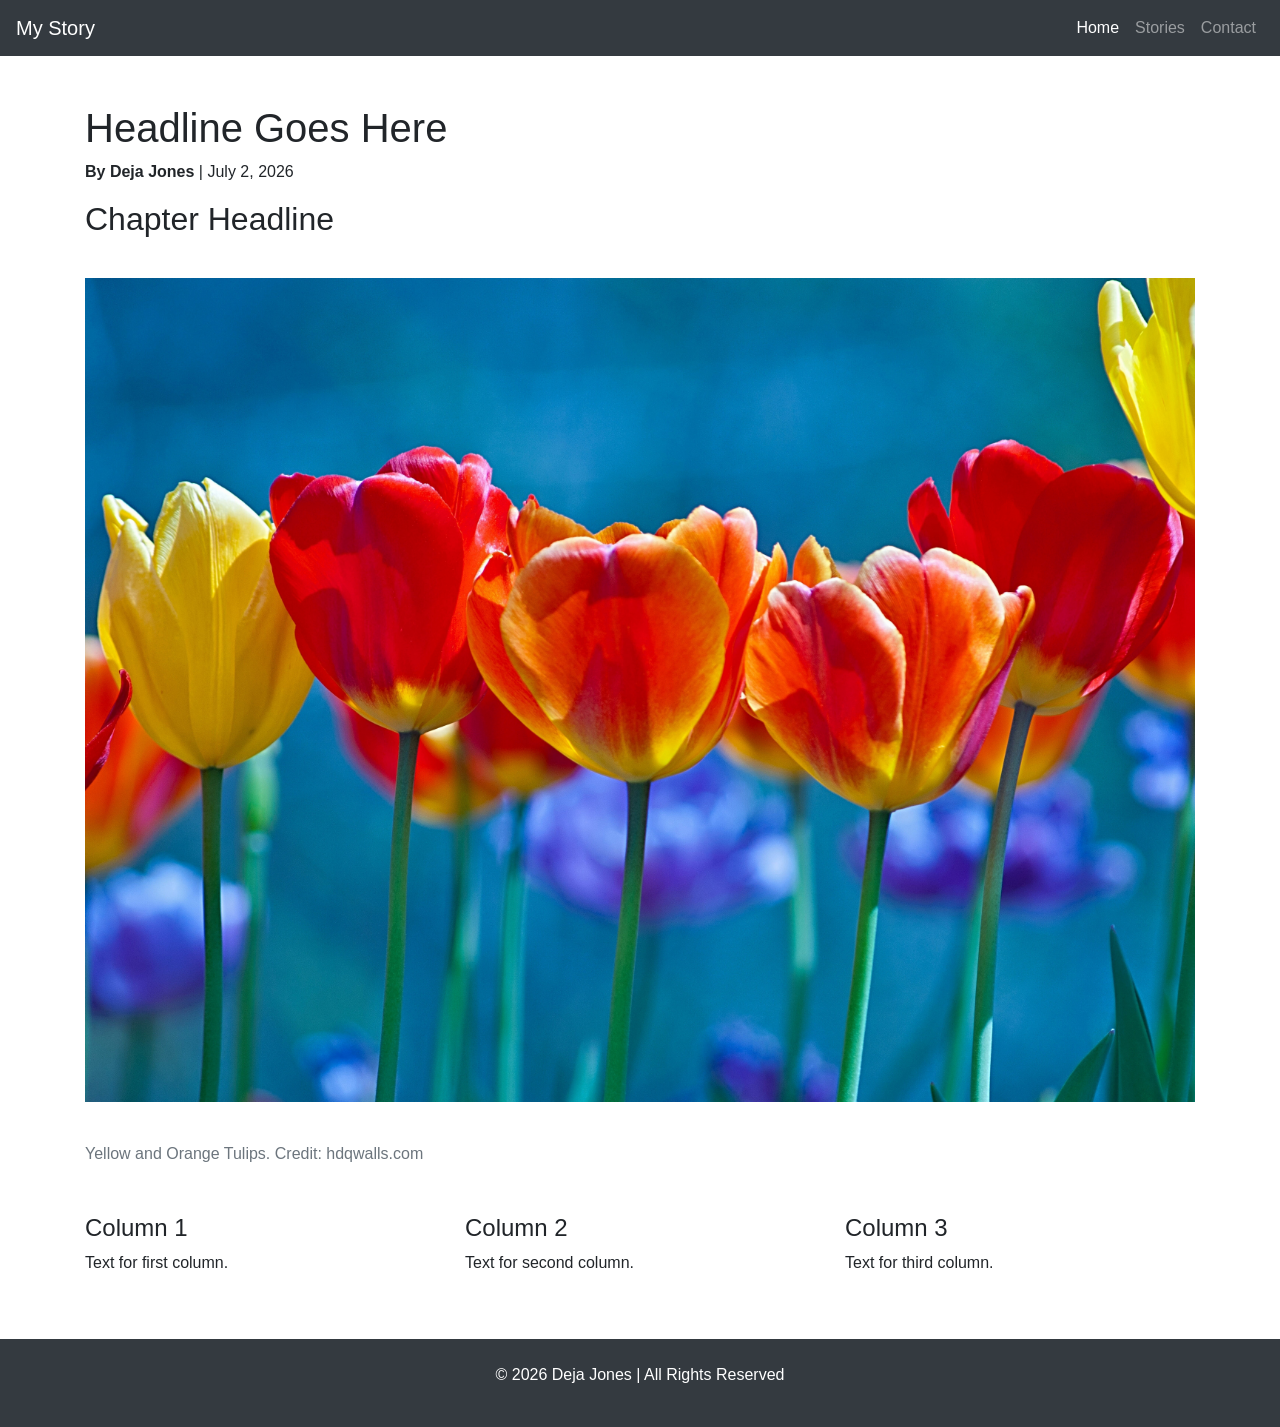
==== HTMLFrame /index.html @ d176a428 "htmlframe" ====
<!DOCTYPE html>
<html lang="en">
<head>
    <!-- Required meta tags -->
    <meta charset="UTF-8">
    <meta name="viewport" content="width=device-width, initial-scale=1.0">
    <meta http-equiv="X-UA-Compatible" content="ie=edge">

    <title>Story Template</title>

    <!-- Bootstrap CSS -->
    <link rel="stylesheet" href="https://stackpath.bootstrapcdn.com/bootstrap/4.5.2/css/bootstrap.min.css">

    <!-- Custom CSS -->
    <link rel="stylesheet" href="css/style.css">
</head>
<body>

    <!-- Navbar -->
    <nav class="navbar navbar-expand-lg navbar-dark bg-dark">
        <a class="navbar-brand" href="#">My Story</a>

        <button class="navbar-toggler" type="button" data-toggle="collapse" data-target="#navbarNav">
            <span class="navbar-toggler-icon"></span>
        </button>

        <div class="collapse navbar-collapse" id="navbarNav">
            <ul class="navbar-nav ml-auto">
                <li class="nav-item active">
                    <a class="nav-link" href="#">Home</a>
                </li>
                <li class="nav-item">
                    <a class="nav-link" href="#">Stories</a>
                </li>
                <li class="nav-item">
                    <a class="nav-link" href="#">Contact</a>
                </li>
            </ul>
        </div>
    </nav>


    <!-- Main Container -->
    <div class="container mt-5">

        <!-- Headline -->
        <h1>Headline Goes Here</h1>

        <!-- Byline -->
        <p><strong>By Deja Jones</strong> | July 2, 2026</p>

        <!-- Chapter -->
        <h2>Chapter Headline</h2>

        <p>
           
        </p>

        <p>
           

        <!-- Photo -->
        <img src="images /tulips.jpg" class="img-fluid my-4" alt="Story Photo">

        <!-- Photo Caption -->
        <p class="text-muted">Yellow and Orange Tulips. Credit: hdqwalls.com</p>

        <!-- Optional Three Column Row -->
        <div class="row mt-5">
            <div class="col-md-4">
                <h4>Column 1</h4>
                <p>Text for first column.</p>
            </div>
            <div class="col-md-4">
                <h4>Column 2</h4>
                <p>Text for second column.</p>
            </div>
            <div class="col-md-4">
                <h4>Column 3</h4>
                <p>Text for third column.</p>
            </div>
        </div>

    </div>

    <!-- Footer -->
    <footer class="bg-dark text-white text-center p-4 mt-5">
        <p>© 2026 Deja Jones | All Rights Reserved</p>
    </footer>

    <!-- jQuery -->
    <script src="https://code.jquery.com/jquery-3.5.1.slim.min.js"></script>

    <!-- Popper -->
    <script src="https://cdn.jsdelivr.net/npm/popper.js@1.16.1/dist/umd/popper.min.js"></script>

    <!-- Bootstrap JS -->
    <script src="https://stackpath.bootstrapcdn.com/bootstrap/4.5.2/js/bootstrap.min.js"></script>

</body>
</html>
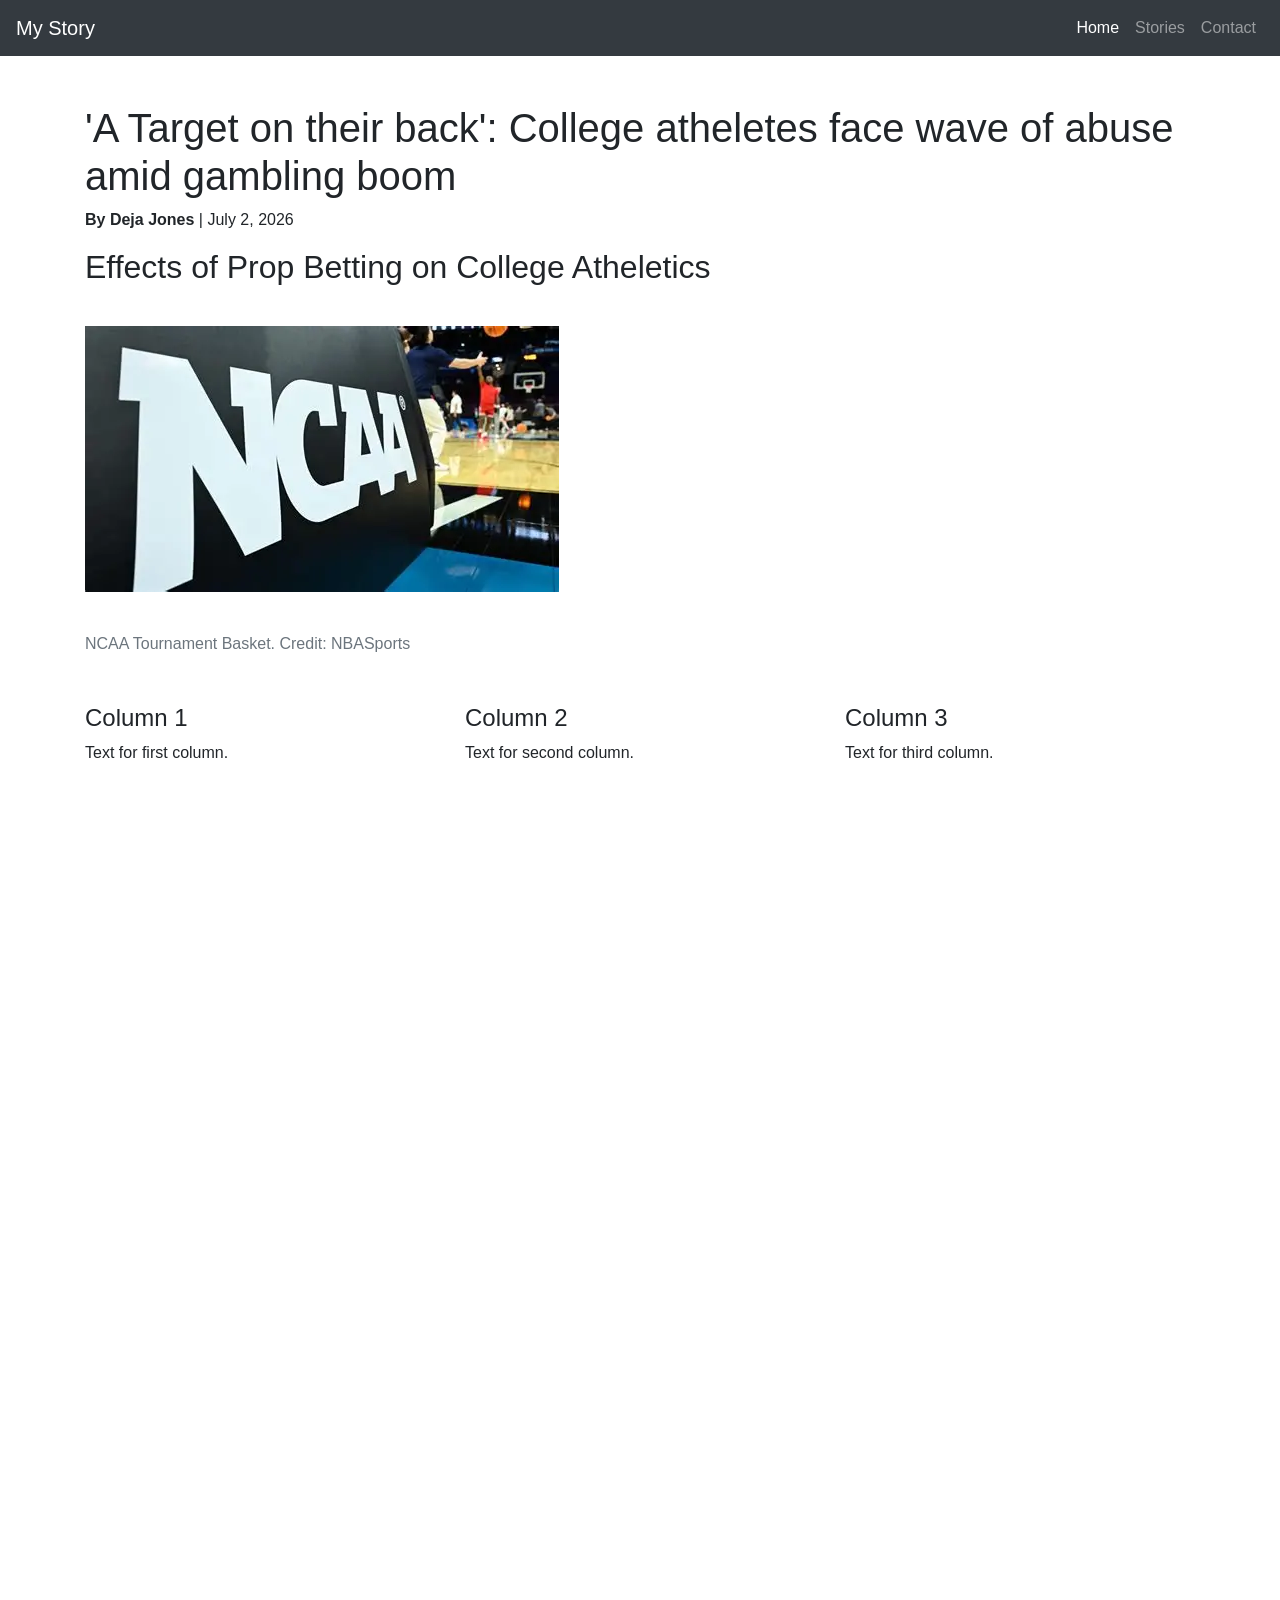
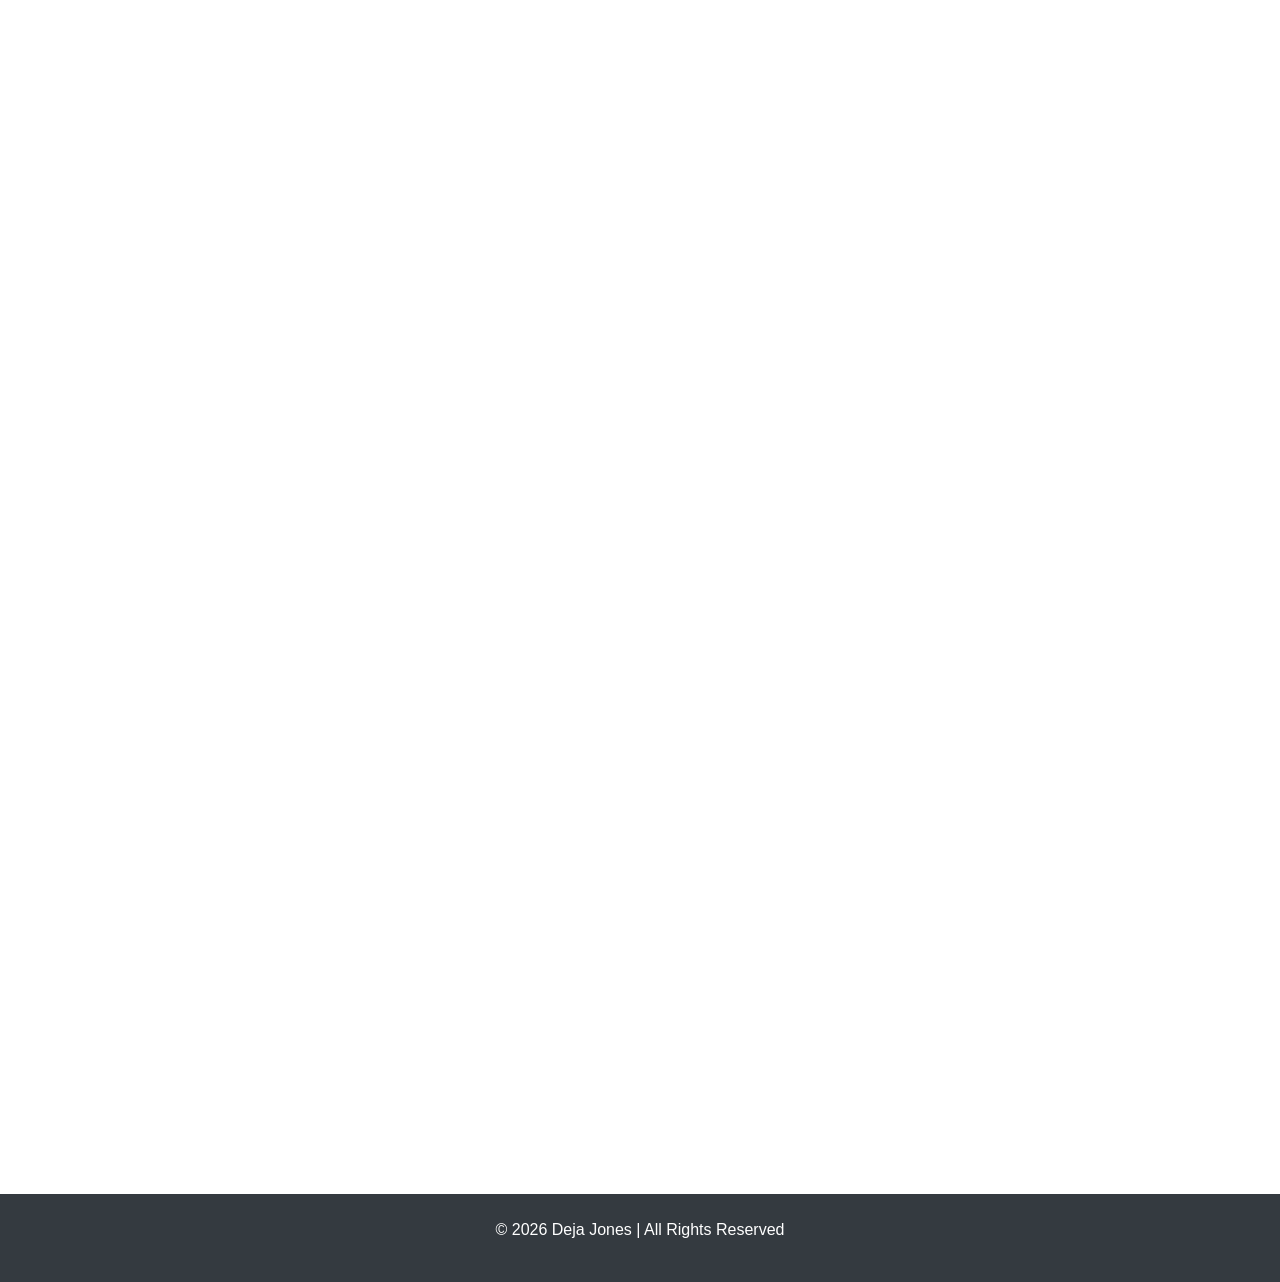
==== commit 57ef9ac5: "datavisualization" ====
--- a/HTMLFrame /index.html
+++ b/HTMLFrame /index.html
@@ -44,13 +44,13 @@
     <div class="container mt-5">
 
         <!-- Headline -->
-        <h1>Headline Goes Here</h1>
+        <h1>'A Target on their back': College atheletes face wave of abuse amid gambling boom</h1>
 
         <!-- Byline -->
         <p><strong>By Deja Jones</strong> | July 2, 2026</p>
 
         <!-- Chapter -->
-        <h2>Chapter Headline</h2>
+        <h2>Effects of Prop Betting on College Atheletics</h2>
 
         <p>
            
@@ -60,10 +60,11 @@
            
 
         <!-- Photo -->
-        <img src="images /tulips.jpg" class="img-fluid my-4" alt="Story Photo">
+        <img src="images /ncaa.jpg" class="img-fluid my-4" alt="Story Photo">
 
         <!-- Photo Caption -->
-        <p class="text-muted">Yellow and Orange Tulips. Credit: hdqwalls.com</p>
+        <p class="text-muted">NCAA Tournament Basket. Credit: NBASports
+        </p>
 
         <!-- Optional Three Column Row -->
         <div class="row mt-5">
@@ -82,6 +83,25 @@
         </div>
 
     </div>
+            <!-- Datawrapper Chart 1 -->
+     <div class="my-5" style="max-width: 500px; margin: 0 auto;">
+      <iframe title="Chart 1" aria-label="Chart" id="datawrapper-chart-skofr" src="https://datawrapper.dwcdn.net/skofr/2/" scrolling="no" frameborder="0" style="width: 100%; border: none;" height="600"></iframe>
+    </div>
+
+
+       <!-- Datawrapper Chart 2 -->
+ <div class="my-5" style="max-width: 500px; margin: 0 auto;">
+      <iframe title="Chart 2" aria-label="Chart" id="datawrapper-chart-y590f" src="https://datawrapper.dwcdn.net/y590f/2/" scrolling="no" frameborder="0" style="width: 100%; border: none;" height="600"></iframe>
+    </div>
+
+
+       
+       <!-- Datawrapper Chart 3 -->
+   <div class="my-5" style="max-width: 500px; margin: 0 auto;">
+      <iframe title="Chart 3" aria-label="Chart" id="datawrapper-chart-PXavc" src="https://datawrapper.dwcdn.net/PXavc/2/" scrolling="no" frameborder="0" style="width: 100%; border: none;" height="600"></iframe>
+    </div>
+
+        </script>
 
     <!-- Footer -->
     <footer class="bg-dark text-white text-center p-4 mt-5">
